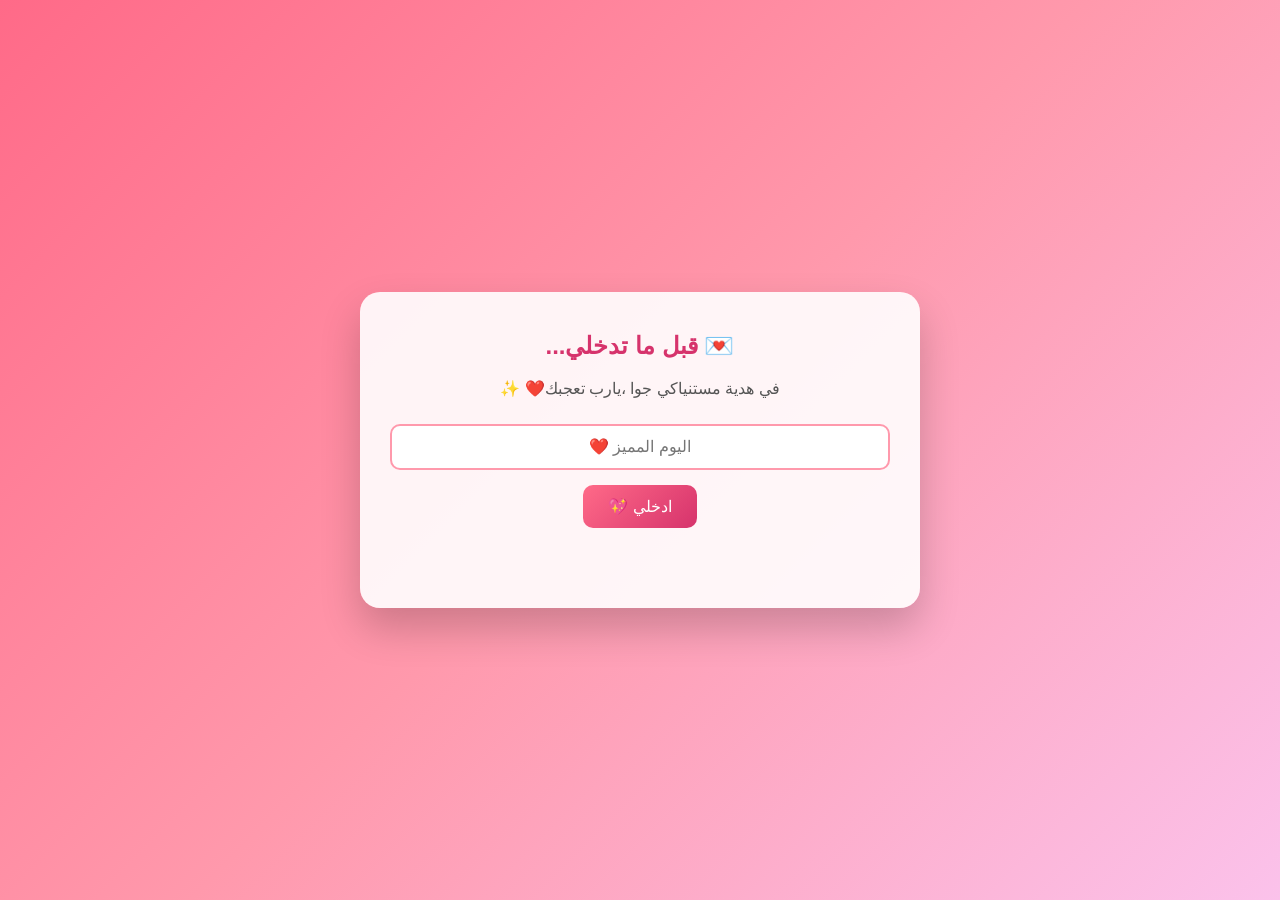
==== index.html @ 4f2389de "Rename index.html.html to index.html" ====
<!DOCTYPE html>
<html lang="ar" dir="rtl">
<head>
  <meta charset="UTF-8">
  <meta name="viewport" content="width=device-width, initial-scale=1.0">
  <title>احلي يوم في العمر💖</title>
  <link rel="stylesheet" href="style.css">
</head>
<body>

  <div id="hearts-bg"></div>

  <!-- شاشة تسجيل الدخول -->
  <div class="screen" id="login-screen">
    <div class="card">
      <h1>💌 قبل ما تدخلي...</h1>
      <p>في هدية مستنياكي جوا ،يارب تعجبك❤️ ✨</p>
      <input type="password" id="password-input" placeholder="اليوم المميز ❤️">
      <button onclick="checkPassword()">ادخلي 💖</button>
      <p id="error-msg" class="error"></p>
    </div>
  </div>

  <!-- شاشة الرسالة -->
  <div class="screen hidden" id="message-screen">
    <div class="card">
      <h1>🎉 كل سنة وانتي طيبه يا حياتي</h1>
      <div class="letter-box">
        <div id="love-letter" class="typewriter"></div>
      </div>
      <button id="surprise-btn" class="hidden" onclick="showGallery()">اضغطي هنا لمفاجأة 🎁</button>
    </div>

  </div>

  <!-- شاشة الصور -->
  <div class="screen hidden" id="gallery-screen">
    <div class="card">
      <h1>📸 ذكرياتنا الحلوة</h1>

      <div class="photo-frame">
        <img id="photo" src="images/1.jpg" alt="ذكرى" onclick="openLightbox()">
      </div>

      <p id="photo-caption" class="caption"></p>

      <div class="gallery-controls">
  <button id="prev-btn" onclick="prevPhoto()">◀ اللي قبلها</button>
  <span id="photo-counter"></span>
  <button id="next-btn" onclick="nextPhoto()">اللي بعدها ▶</button>
</div>
    </div>
  </div>
  <!-- عرض الصورة بالزوم -->
<div id="lightbox" class="hidden">
  <button id="lightbox-close" onclick="closeLightbox()">✕</button>
  <div class="lightbox-controls">
    <button onclick="zoomOut()">➖</button>
    <button onclick="resetZoom()">↺</button>
    <button onclick="zoomIn()">➕</button>
  </div>
  <div id="lightbox-area">
    <img id="lightbox-img" src="" alt="ذكرى مكبرة">
  </div>
</div>
<!-- الموسيقى -->
<audio id="bg-music" src="audio/music.mp3" loop></audio>
<button id="music-btn" class="hidden" onclick="toggleMusic()">🔊</button>
  <script src="script.js"></script>
</body>
</html>
---- style.css ----
* {
  margin: 0;
  padding: 0;
  box-sizing: border-box;
  font-family: 'Tahoma', sans-serif;
}

body {
  min-height: 100vh;
  background: linear-gradient(135deg, #ff6a88, #ff99ac, #fbc2eb);
  overflow: hidden;
  position: relative;
}

#hearts-bg {
  position: fixed;
  top: 0; left: 0;
  width: 100%; height: 100%;
  pointer-events: none;
  z-index: 1;
}

.heart {
  position: absolute;
  bottom: -50px;
  color: rgba(255,255,255,0.8);
  font-size: 24px;
  animation: floatUp linear infinite;
}

@keyframes floatUp {
  0% { transform: translateY(0) rotate(0deg); opacity: 1; }

  100% { transform: translateY(-110vh) rotate(360deg); opacity: 0; }
}

.screen {
  position: relative;
  z-index: 2;
  min-height: 100vh;
  display: flex;
  align-items: center;
  justify-content: center;
  padding: 20px;
}

.hidden {
  display: none !important;
}

.card {
  background: rgba(255,255,255,0.9);
  border-radius: 20px;
  padding: 40px 30px;
  max-width: 560px;
  width: 100%;
  text-align: center;
  box-shadow: 0 20px 40px rgba(0,0,0,0.2);
  animation: popIn 0.6s ease;
}

@keyframes popIn {
  from { transform: scale(0.8); opacity: 0; }
  to { transform: scale(1); opacity: 1; }
}


h1 {
  color: #d6336c;
  margin-bottom: 15px;
  font-size: 24px;
}

p {
  color: #555;
  margin-bottom: 20px;
  line-height: 1.8;
}

input {
  width: 100%;
  padding: 12px 15px;
  border: 2px solid #ff99ac;
  border-radius: 10px;
  font-size: 16px;
  margin-bottom: 15px;
  text-align: center;
}

input:focus {
  outline: none;
  border-color: #d6336c;
}

button {
  background: linear-gradient(135deg, #ff6a88, #d6336c);
  color: white;
  border: none;

  padding: 12px 25px;
  border-radius: 10px;
  font-size: 16px;
  cursor: pointer;
  transition: transform 0.2s;
}

button:hover {
  transform: scale(1.05);
}

.error {
  color: #d6336c;
  font-weight: bold;
  min-height: 20px;
}

/* الصندوق الخارجي: بيخلي السكرول ناحية اليمين */
.letter-box {
  direction: ltr;
  max-height: 350px;
  overflow-y: auto;
  border-radius: 12px;
  background: rgba(255, 153, 172, 0.12);
  margin-bottom: 20px;
  scrollbar-width: thin;
  scrollbar-color: #ff6a88 transparent;
}

.letter-box::-webkit-scrollbar {
  width: 8px;
}

.letter-box::-webkit-scrollbar-track {
  background: transparent;
}

.letter-box::-webkit-scrollbar-thumb {
  background: #ff6a88;
  border-radius: 10px;
}

/* النص نفسه: عربي من اليمين للشمال */
.typewriter {
  direction: rtl;
  text-align: right;
  white-space: pre-wrap;
  padding: 15px 18px;
  font-size: 19px;

  line-height: 2;
  color: #444;
}
/* شكل السكرول (كروم وسفاري) */
.typewriter::-webkit-scrollbar {
  width: 6px;
}

.typewriter::-webkit-scrollbar-track {
  background: transparent;
}

.typewriter::-webkit-scrollbar-thumb {
  background: #ff6a88;
  border-radius: 10px;
}

.surprise-text {
  font-size: 20px;
  color: #d6336c;
  font-weight: bold;
  margin-top: 15px;
  animation: popIn 0.5s ease;
}
.photo-frame {
  width: 100%;
  border-radius: 15px;
  overflow: hidden;
  border: 4px solid #fff;
  box-shadow: 0 8px 20px rgba(214, 51, 108, 0.35);
  margin-bottom: 15px;
  background: #ffe3ea;
}

.photo-frame img {
  width: 100%;
  max-height: 350px;
  object-fit: contain;
  display: block;
  animation: popIn 0.5s ease;
}

.caption {
  font-size: 18px;
  color: #d6336c;
  font-weight: bold;
  min-height: 60px;
  line-height: 1.8;
}

.gallery-controls {
  display: flex;
  align-items: center;
  justify-content: space-between;
  gap: 10px;
}


.gallery-controls button {
  padding: 10px 16px;
  font-size: 14px;
}

#photo-counter {
  color: #888;
  font-size: 14px;
}
.photo-frame img {
  cursor: zoom-in;
}

/* الزرار لما يبقى معطل (أول أو آخر صورة) */
button:disabled {
  opacity: 0.4;
  cursor: not-allowed;
  transform: none !important;
}

/* شاشة الزوم */
#lightbox {
  position: fixed;
  top: 0; left: 0;
  width: 100%; height: 100%;
  background: rgba(0, 0, 0, 0.92);
  z-index: 100;
  display: flex;
  align-items: center;
  justify-content: center;
}

#lightbox.hidden {
  display: none !important;
}

#lightbox-area {
  width: 100%;
  height: 100%;
  overflow: hidden;
  display: flex;

  align-items: center;
  justify-content: center;
  touch-action: none;
}

#lightbox-img {
  max-width: 95%;
  max-height: 90%;
  cursor: grab;
  user-select: none;
  -webkit-user-drag: none;
  transition: transform 0.15s ease;
}

#lightbox-img.dragging {
  cursor: grabbing;
  transition: none;
}

#lightbox-close {
  position: absolute;
  top: 15px;
  right: 15px;
  z-index: 101;
  padding: 8px 14px;
  font-size: 18px;
}

.lightbox-controls {
  position: absolute;
  bottom: 25px;
  left: 50%;

  transform: translateX(-50%);
  z-index: 101;
  display: flex;
  gap: 10px;
}

.lightbox-controls button {
  padding: 10px 16px;
  font-size: 18px;
}
#music-btn {
  position: fixed;
  top: 15px;
  left: 15px;
  z-index: 50;
  width: 45px;
  height: 45px;
  padding: 0;
  border-radius: 50%;
  font-size: 20px;
  box-shadow: 0 4px 12px rgba(0, 0, 0, 0.25);
}
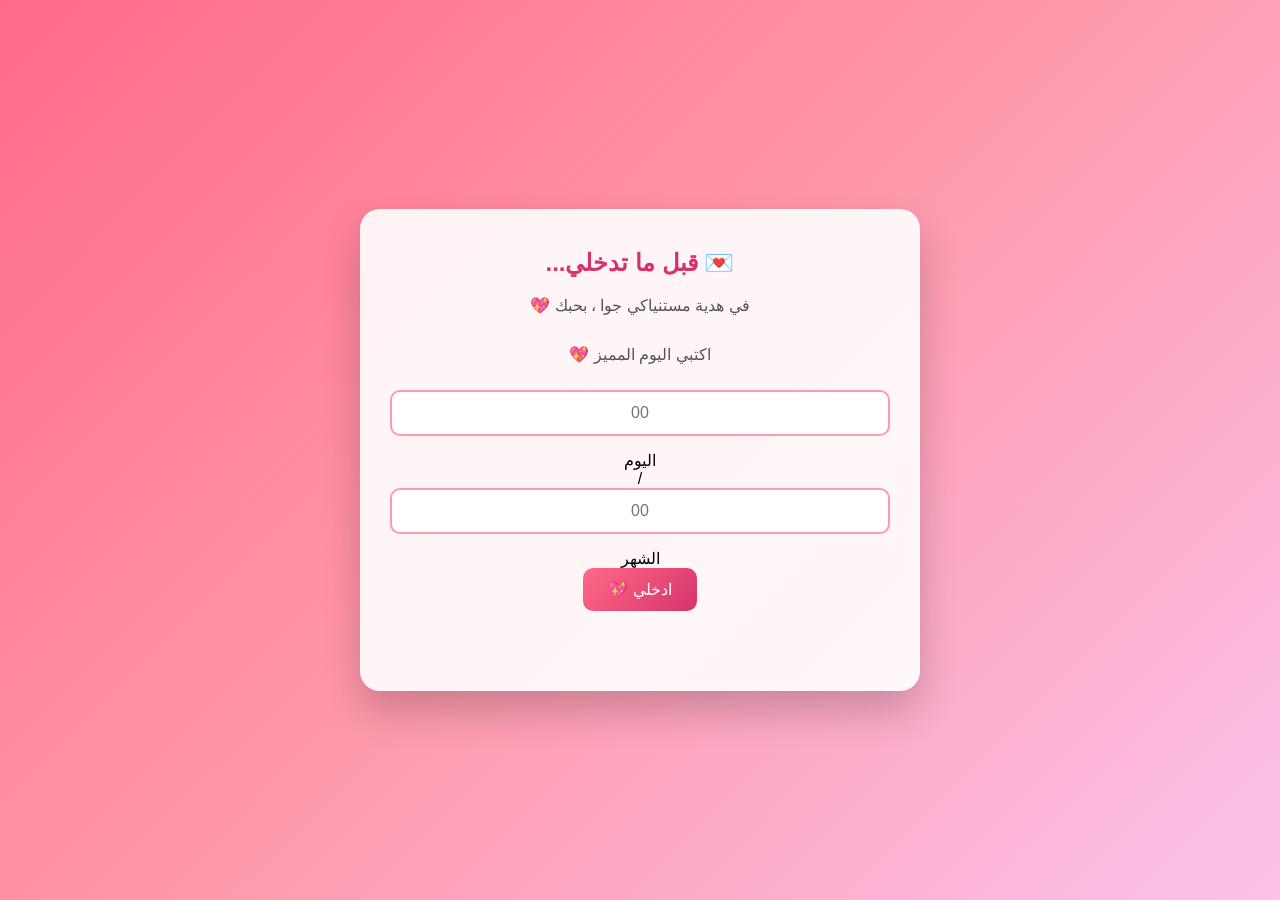
==== commit f2c7d654: "Update index.html" ====
--- a/index.html
+++ b/index.html
@@ -8,64 +8,98 @@
 </head>
 <body>
 
+  <div id="stars-bg"></div>
   <div id="hearts-bg"></div>
 
-  <!-- شاشة تسجيل الدخول -->
+  <!-- شاشة الدخول -->
   <div class="screen" id="login-screen">
     <div class="card">
       <h1>💌 قبل ما تدخلي...</h1>
-      <p>في هدية مستنياكي جوا ،يارب تعجبك❤️ ✨</p>
-      <input type="password" id="password-input" placeholder="اليوم المميز ❤️">
-      <button onclick="checkPassword()">ادخلي 💖</button>
+      <p>في هدية مستنياكي جوا ، بحبك 💖</p>
+      <p class="date-hint">اكتبي اليوم المميز 💖</p>
+
+      <div class="date-inputs" id="date-inputs">
+        <div class="date-box">
+          <input type="tel" id="day-input" inputmode="numeric" maxlength="2" placeholder="00" autocomplete="off">
+          <label for="day-input">اليوم</label>
+        </div>
+        <span class="slash">/</span>
+        <div class="date-box">
+          <input type="tel" id="month-input" inputmode="numeric" maxlength="2" placeholder="00" autocomplete="off">
+          <label for="month-input">الشهر</label>
+        </div>
+      </div>
+
+      <button onclick="checkDate()">ادخلي 💖</button>
       <p id="error-msg" class="error"></p>
     </div>
   </div>
 
-  <!-- شاشة الرسالة -->
-  <div class="screen hidden" id="message-screen">
-    <div class="card">
-      <h1>🎉 كل سنة وانتي طيبه يا حياتي</h1>
-      <div class="letter-box">
-        <div id="love-letter" class="typewriter"></div>
+  <!-- الصفحة الرئيسية -->
+  <main id="main-page" class="hidden">
+
+    <!-- الرسالة -->
+    <section class="section">
+      <div class="card">
+        <h1>هديه بسيطه مني ليكي ياحببتي 💖</h1>
+        <div id="love-letter" class="letter"></div>
       </div>
-      <button id="surprise-btn" class="hidden" onclick="showGallery()">اضغطي هنا لمفاجأة 🎁</button>
+      <div id="scroll-hint" class="scroll-hint hidden">⬇ كملي لتحت، لسه في حاجات ليكي</div>
+    </section>
+
+    <!-- اللي بيظهر بعد ما الرسالة تخلص -->
+    <div id="after-letter" class="hidden">
+
+      <!-- الصور -->
+      <section class="section">
+        <h2 class="section-title reveal">📸 ذكرياتنا الحلوة</h2>
+        <div id="gallery"></div>
+      </section>
+
+      <!-- كارت الموسيقى -->
+      <section class="section">
+        <div class="music-card reveal">
+          <div class="disc" id="disc">🎵</div>
+          <p class="music-label">الأغنية اللي كل ما بسمعها بتفتكرني بيكي 💖</p>
+          <h3 id="song-title">Kelma 💖</h3>
+          <p id="song-artist" class="song-artist">Ramy Sabry</p>
+
+          <audio id="song" src="audio/song.mp3" preload="none"></audio>
+
+          <div class="player">
+            <button id="play-btn" onclick="togglePlay()">▶</button>
+            <div class="progress" id="progress" onclick="seekSong(event)">
+              <div class="bar" id="bar"></div>
+            </div>
+            <span id="time">0:00</span>
+          </div>
+
+          <p class="song-note">اكتر اغنيه بتفكرني بينا عشان احنا مش عشره بس يومين فعلا 💕💌</p>
+        </div>
+      </section>
+
+      <!-- الختام -->
+      <section class="section end reveal">
+        <h2>أنتي أجمل هدية في حياتي 🌹</h2>
+        <button onclick="window.scrollTo({top: 0, behavior: 'smooth'})">↑ ارجعي لفوق</button>
+      </section>
+
     </div>
+  </main>
 
+  <!-- عرض الصورة بالزوم -->
+  <div id="lightbox" class="hidden">
+    <button id="lightbox-close" onclick="closeLightbox()">✕</button>
+    <div class="lightbox-controls">
+      <button onclick="zoomOut()">➖</button>
+      <button onclick="resetZoom()">↺</button>
+      <button onclick="zoomIn()">➕</button>
+    </div>
+    <div id="lightbox-area">
+      <img id="lightbox-img" src="" alt="ذكرى مكبرة">
+    </div>
   </div>
 
-  <!-- شاشة الصور -->
-  <div class="screen hidden" id="gallery-screen">
-    <div class="card">
-      <h1>📸 ذكرياتنا الحلوة</h1>
-
-      <div class="photo-frame">
-        <img id="photo" src="images/1.jpg" alt="ذكرى" onclick="openLightbox()">
-      </div>
-
-      <p id="photo-caption" class="caption"></p>
-
-      <div class="gallery-controls">
-  <button id="prev-btn" onclick="prevPhoto()">◀ اللي قبلها</button>
-  <span id="photo-counter"></span>
-  <button id="next-btn" onclick="nextPhoto()">اللي بعدها ▶</button>
-</div>
-    </div>
-  </div>
-  <!-- عرض الصورة بالزوم -->
-<div id="lightbox" class="hidden">
-  <button id="lightbox-close" onclick="closeLightbox()">✕</button>
-  <div class="lightbox-controls">
-    <button onclick="zoomOut()">➖</button>
-    <button onclick="resetZoom()">↺</button>
-    <button onclick="zoomIn()">➕</button>
-  </div>
-  <div id="lightbox-area">
-    <img id="lightbox-img" src="" alt="ذكرى مكبرة">
-  </div>
-</div>
-<!-- الموسيقى -->
-<audio id="bg-music" src="audio/music.mp3" loop></audio>
-<button id="music-btn" class="hidden" onclick="toggleMusic()">🔊</button>
   <script src="script.js"></script>
 </body>
 </html>
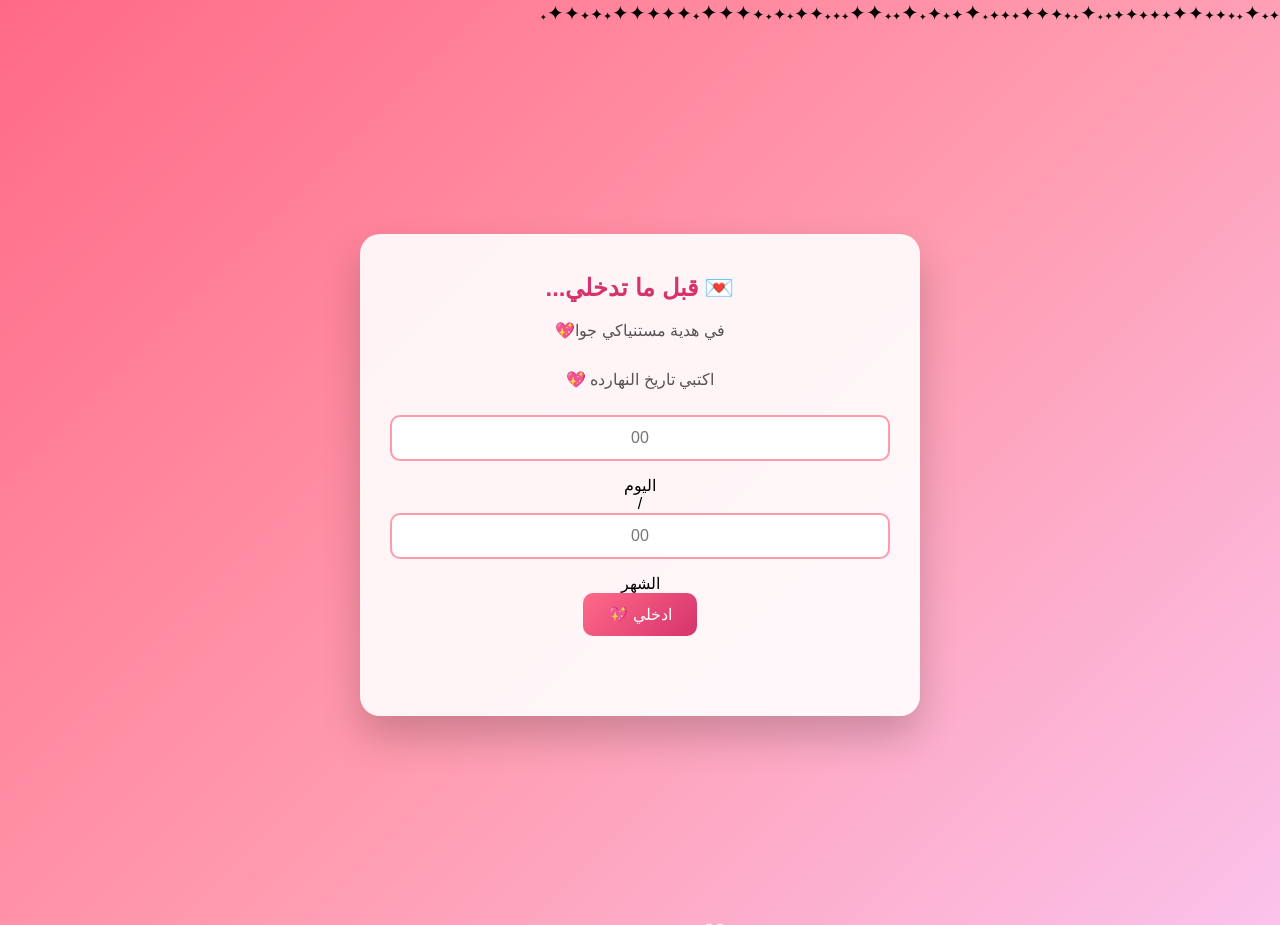
==== commit 49aa7c16: "Update index.html" ====
--- a/index.html
+++ b/index.html
@@ -15,8 +15,8 @@
   <div class="screen" id="login-screen">
     <div class="card">
       <h1>💌 قبل ما تدخلي...</h1>
-      <p>في هدية مستنياكي جوا ، بحبك 💖</p>
-      <p class="date-hint">اكتبي اليوم المميز 💖</p>
+      <p>في هدية مستنياكي جوا💖</p>
+      <p class="date-hint">اكتبي تاريخ النهارده 💖</p>
 
       <div class="date-inputs" id="date-inputs">
         <div class="date-box">
@@ -38,53 +38,58 @@
   <!-- الصفحة الرئيسية -->
   <main id="main-page" class="hidden">
 
-    <!-- الرسالة -->
+    <!-- الصور -->
     <section class="section">
-      <div class="card">
-        <h1>هديه بسيطه مني ليكي ياحببتي 💖</h1>
-        <div id="love-letter" class="letter"></div>
-      </div>
-      <div id="scroll-hint" class="scroll-hint hidden">⬇ كملي لتحت، لسه في حاجات ليكي</div>
+      <h2 class="section-title reveal">صور المزه بتاعتي 🙈💖</h2>
+      <div id="gallery"></div>
     </section>
 
-    <!-- اللي بيظهر بعد ما الرسالة تخلص -->
-    <div id="after-letter" class="hidden">
+    <!-- كارت الموسيقى -->
+    <section class="section">
+      <div class="music-card reveal">
+        <div class="disc" id="disc">🎵</div>
+        <p class="music-label">الأغنية اللي كل ما بسمعها بتفتكرني بيكي 💖</p>
+        <h3 id="song-title">Kelma 💖</h3>
+        <p id="song-artist" class="song-artist">Ramy Sabry</p>
 
-      <!-- الصور -->
-      <section class="section">
-        <h2 class="section-title reveal">📸 ذكرياتنا الحلوة</h2>
-        <div id="gallery"></div>
-      </section>
+        <audio id="song" src="audio/song.mp3" preload="metadata"></audio>
 
-      <!-- كارت الموسيقى -->
-      <section class="section">
-        <div class="music-card reveal">
-          <div class="disc" id="disc">🎵</div>
-          <p class="music-label">الأغنية اللي كل ما بسمعها بتفتكرني بيكي 💖</p>
-          <h3 id="song-title">Kelma 💖</h3>
-          <p id="song-artist" class="song-artist">Ramy Sabry</p>
+        <div class="player">
+          <button id="play-btn" onclick="togglePlay()">▶</button>
+          <div class="seek-wrap">
+            <input type="range" id="seek" min="0" max="100" step="0.1" value="0">
+            <div class="times">
+              <span id="time">0:00</span>
+              <span id="duration">0:00</span>
+            </div>
+          </div>
+        </div>
 
-          <audio id="song" src="audio/song.mp3" preload="none"></audio>
+        <p class="song-note">اكتر اغنيه بتفكرني بينا عشان احنا مش عشره بس يومين فعلا 💕💌</p>
+      </div>
+    </section>
 
-          <div class="player">
-            <button id="play-btn" onclick="togglePlay()">▶</button>
-            <div class="progress" id="progress" onclick="seekSong(event)">
-              <div class="bar" id="bar"></div>
-            </div>
-            <span id="time">0:00</span>
-          </div>
+    <!-- الرسالة (آخر حاجة في الصفحة) -->
+    <section class="section end">
 
-          <p class="song-note">اكتر اغنيه بتفكرني بينا عشان احنا مش عشره بس يومين فعلا 💕💌</p>
+      <div id="open-letter-wrap" class="reveal">
+        <p class="open-hint">في رسالة أخيرة مستنياكي 💌</p>
+        <button id="open-letter-btn" onclick="openLetter()">💌 افتحي الرسالة</button>
+      </div>
+
+      <div id="letter-section" class="hidden">
+        <div class="card">
+          <h1> بحبك 💖</h1>
+          <div id="love-letter" class="letter"></div>
         </div>
-      </section>
 
-      <!-- الختام -->
-      <section class="section end reveal">
-        <h2>أنتي أجمل هدية في حياتي 🌹</h2>
-        <button onclick="window.scrollTo({top: 0, behavior: 'smooth'})">↑ ارجعي لفوق</button>
-      </section>
+        <div id="final" class="final reveal hidden">
+          <h2>يارب ياحببتي تكون الهديه عجبتك ياحببتي ♥️♥️</h2>
+          <button onclick="window.scrollTo({top: 0, behavior: 'smooth'})">↑ ارجعي لفوق</button>
+        </div>
+      </div>
 
-    </div>
+    </section>
   </main>
 
   <!-- عرض الصورة بالزوم -->
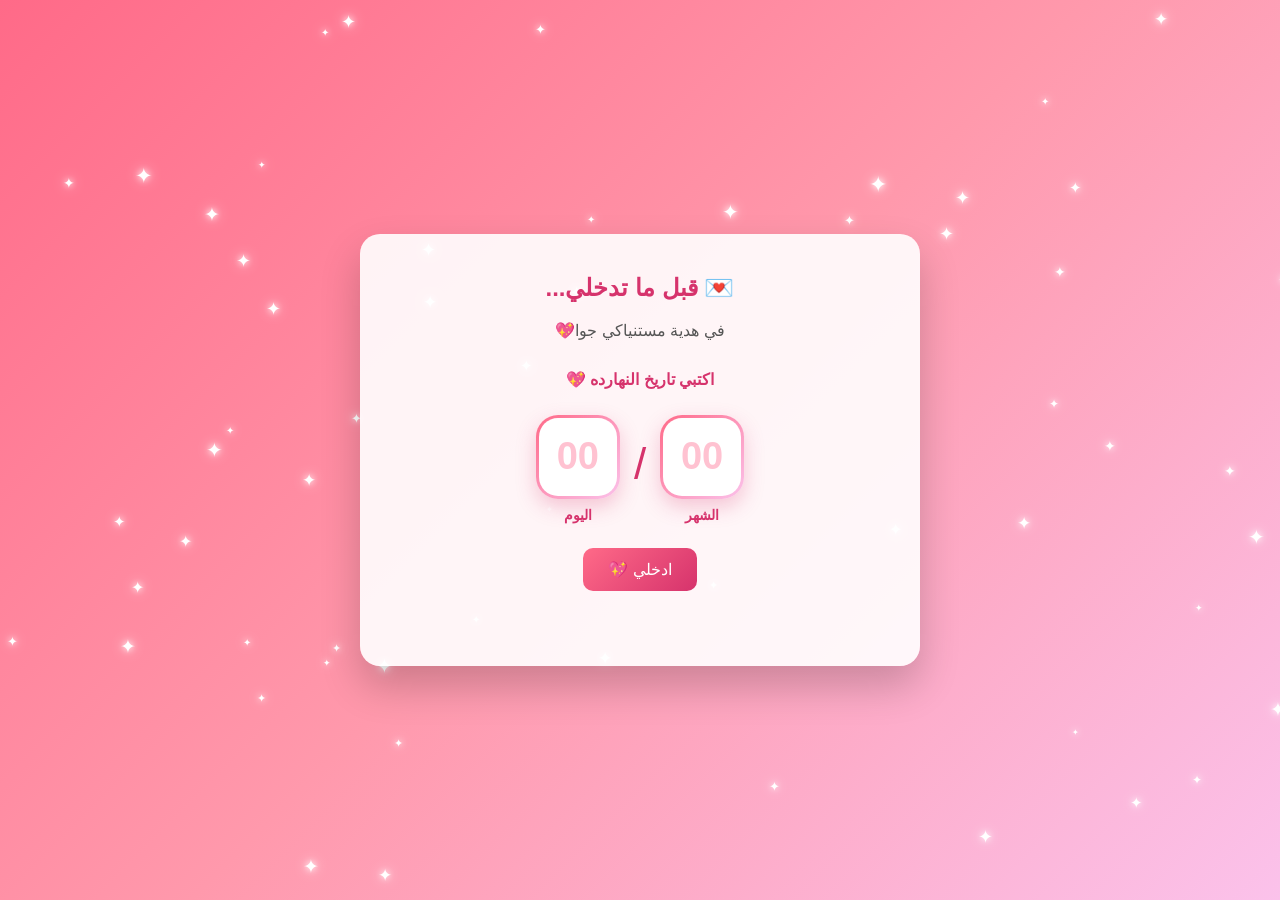
==== commit a822d94b: "Update index.html" ====
--- a/index.html
+++ b/index.html
@@ -68,7 +68,19 @@
         <p class="song-note">اكتر اغنيه بتفكرني بينا عشان احنا مش عشره بس يومين فعلا 💕💌</p>
       </div>
     </section>
-
+    <!-- الفيديو -->
+    <section class="section">
+      <div class="video-card reveal">
+        <video
+          src="video/video.mp4"
+          controls
+          playsinline
+          preload="metadata"
+          poster=""
+        ></video>
+      </div>
+      <p class="video-caption">لحظة من لحظاتنا 🎥💕</p>
+    </section>
     <!-- الرسالة (آخر حاجة في الصفحة) -->
     <section class="section end">
 
--- a/style.css
+++ b/style.css
@@ -5,35 +5,73 @@
   font-family: 'Tahoma', sans-serif;
 }
 
+html {
+  background: #ff99ac;
+}
+
 body {
   min-height: 100vh;
+  overflow-x: hidden;
+  position: relative;
+}
+
+/* الخلفية ثابتة وانتي بتسكرولي */
+body::before {
+  content: "";
+  position: fixed;
+  top: 0; left: 0;
+  width: 100%; height: 100%;
   background: linear-gradient(135deg, #ff6a88, #ff99ac, #fbc2eb);
+  z-index: -1;
+}
+
+/* قفل السكرول */
+html.locked,
+body.locked {
   overflow: hidden;
-  position: relative;
-}
-
-#hearts-bg {
+}
+
+.hidden {
+  display: none !important;
+}
+
+/* ===== القلوب والنجوم ===== */
+#hearts-bg,
+#stars-bg {
   position: fixed;
   top: 0; left: 0;
   width: 100%; height: 100%;
   pointer-events: none;
   z-index: 1;
+  overflow: hidden;
 }
 
 .heart {
   position: absolute;
   bottom: -50px;
-  color: rgba(255,255,255,0.8);
+  color: rgba(255, 255, 255, 0.8);
   font-size: 24px;
   animation: floatUp linear infinite;
 }
 
 @keyframes floatUp {
   0% { transform: translateY(0) rotate(0deg); opacity: 1; }
-
   100% { transform: translateY(-110vh) rotate(360deg); opacity: 0; }
 }
 
+.star {
+  position: absolute;
+  color: #fff;
+  text-shadow: 0 0 6px #fff, 0 0 14px rgba(255, 255, 255, 0.9);
+  animation: twinkle ease-in-out infinite;
+}
+
+@keyframes twinkle {
+  0%, 100% { opacity: 0.15; transform: scale(0.6); }
+  50% { opacity: 1; transform: scale(1.3); }
+}
+
+/* ===== الأساسيات ===== */
 .screen {
   position: relative;
   z-index: 2;
@@ -44,18 +82,25 @@
   padding: 20px;
 }
 
-.hidden {
-  display: none !important;
+#main-page {
+  position: relative;
+  z-index: 2;
+}
+
+.section {
+  max-width: 560px;
+  margin: 0 auto;
+  padding: 40px 20px;
 }
 
 .card {
-  background: rgba(255,255,255,0.9);
+  background: rgba(255, 255, 255, 0.9);
   border-radius: 20px;
   padding: 40px 30px;
   max-width: 560px;
   width: 100%;
   text-align: center;
-  box-shadow: 0 20px 40px rgba(0,0,0,0.2);
+  box-shadow: 0 20px 40px rgba(0, 0, 0, 0.2);
   animation: popIn 0.6s ease;
 }
 
@@ -63,7 +108,6 @@
   from { transform: scale(0.8); opacity: 0; }
   to { transform: scale(1); opacity: 1; }
 }
-
 
 h1 {
   color: #d6336c;
@@ -77,26 +121,10 @@
   line-height: 1.8;
 }
 
-input {
-  width: 100%;
-  padding: 12px 15px;
-  border: 2px solid #ff99ac;
-  border-radius: 10px;
-  font-size: 16px;
-  margin-bottom: 15px;
-  text-align: center;
-}
-
-input:focus {
-  outline: none;
-  border-color: #d6336c;
-}
-
 button {
   background: linear-gradient(135deg, #ff6a88, #d6336c);
   color: white;
   border: none;
-
   padding: 12px 25px;
   border-radius: 10px;
   font-size: 16px;
@@ -112,120 +140,316 @@
   color: #d6336c;
   font-weight: bold;
   min-height: 20px;
-}
-
-/* الصندوق الخارجي: بيخلي السكرول ناحية اليمين */
-.letter-box {
+  margin-top: 15px;
+  margin-bottom: 0;
+}
+
+/* ===== بوكسات اليوم والشهر ===== */
+.date-hint {
+  color: #d6336c;
+  font-weight: bold;
+  margin-bottom: 5px;
+}
+
+.date-inputs {
+  display: flex;
+  align-items: flex-end;
+  justify-content: center;
+  gap: 14px;
   direction: ltr;
-  max-height: 350px;
-  overflow-y: auto;
-  border-radius: 12px;
-  background: rgba(255, 153, 172, 0.12);
-  margin-bottom: 20px;
-  scrollbar-width: thin;
-  scrollbar-color: #ff6a88 transparent;
-}
-
-.letter-box::-webkit-scrollbar {
-  width: 8px;
-}
-
-.letter-box::-webkit-scrollbar-track {
-  background: transparent;
-}
-
-.letter-box::-webkit-scrollbar-thumb {
-  background: #ff6a88;
-  border-radius: 10px;
-}
-
-/* النص نفسه: عربي من اليمين للشمال */
-.typewriter {
-  direction: rtl;
-  text-align: right;
-  white-space: pre-wrap;
-  padding: 15px 18px;
-  font-size: 19px;
-
-  line-height: 2;
-  color: #444;
-}
-/* شكل السكرول (كروم وسفاري) */
-.typewriter::-webkit-scrollbar {
-  width: 6px;
-}
-
-.typewriter::-webkit-scrollbar-track {
-  background: transparent;
-}
-
-.typewriter::-webkit-scrollbar-thumb {
-  background: #ff6a88;
-  border-radius: 10px;
-}
-
-.surprise-text {
-  font-size: 20px;
-  color: #d6336c;
+  margin: 20px 0 25px;
+}
+
+.date-box {
+  display: flex;
+  flex-direction: column;
+  align-items: center;
+  gap: 8px;
+}
+
+.date-box input {
+  width: 84px;
+  height: 84px;
+  font-size: 38px;
   font-weight: bold;
-  margin-top: 15px;
-  animation: popIn 0.5s ease;
-}
+  text-align: center;
+  color: #d6336c;
+  border: 3px solid transparent;
+  border-radius: 22px;
+  background:
+    linear-gradient(#fff, #fff) padding-box,
+    linear-gradient(135deg, #ff6a88, #fbc2eb) border-box;
+  box-shadow: 0 8px 20px rgba(214, 51, 108, 0.25);
+  transition: transform 0.25s, box-shadow 0.25s;
+}
+
+.date-box input::placeholder {
+  color: #ffc2d1;
+}
+
+.date-box input:focus {
+  outline: none;
+  transform: translateY(-4px) scale(1.06);
+  box-shadow: 0 0 0 4px rgba(255, 106, 136, 0.25),
+              0 12px 25px rgba(214, 51, 108, 0.4);
+}
+
+.date-box label {
+  color: #d6336c;
+  font-weight: bold;
+  font-size: 14px;
+}
+
+.slash {
+  font-size: 44px;
+  color: #d6336c;
+  padding-bottom: 34px;
+}
+
+.date-inputs.shake {
+  animation: shake 0.4s;
+}
+
+@keyframes shake {
+  0%, 100% { transform: translateX(0); }
+  20% { transform: translateX(-10px); }
+  40% { transform: translateX(10px); }
+  60% { transform: translateX(-8px); }
+  80% { transform: translateX(8px); }
+}
+
+/* ===== ظهور العناصر واحدة واحدة ===== */
+.reveal {
+  opacity: 0;
+  transform: translateY(50px);
+  transition: opacity 0.8s ease, transform 0.8s ease;
+}
+
+.reveal.visible {
+  opacity: 1;
+  transform: none;
+}
+
+/* ===== الصور ===== */
+.section-title {
+  text-align: center;
+  color: #fff;
+  font-size: 26px;
+  margin-bottom: 30px;
+  text-shadow: 0 2px 8px rgba(0, 0, 0, 0.25);
+}
+
+.memory {
+  background: rgba(255, 255, 255, 0.92);
+  padding: 14px 14px 20px;
+  border-radius: 20px;
+  margin-bottom: 45px;
+  box-shadow: 0 15px 30px rgba(0, 0, 0, 0.18);
+}
+
 .photo-frame {
   width: 100%;
   border-radius: 15px;
   overflow: hidden;
-  border: 4px solid #fff;
-  box-shadow: 0 8px 20px rgba(214, 51, 108, 0.35);
-  margin-bottom: 15px;
   background: #ffe3ea;
 }
 
 .photo-frame img {
   width: 100%;
-  max-height: 350px;
+  max-height: 450px;
   object-fit: contain;
   display: block;
-  animation: popIn 0.5s ease;
+  cursor: zoom-in;
 }
 
 .caption {
   font-size: 18px;
   color: #d6336c;
   font-weight: bold;
+  line-height: 1.8;
+  text-align: center;
+  margin-top: 14px;
+}
+
+/* ===== كارت الموسيقى ===== */
+.music-card {
+  background: linear-gradient(160deg, #3b1c4a, #7b2a6a);
+  border-radius: 25px;
+  padding: 35px 25px;
+  text-align: center;
+  box-shadow: 0 20px 40px rgba(0, 0, 0, 0.3);
+}
+
+.disc {
+  width: 110px;
+  height: 110px;
+  margin: 0 auto 20px;
+  border-radius: 50%;
+  background: radial-gradient(circle, #ff99ac 0 18%, #222 19% 100%);
+  display: flex;
+  align-items: center;
+  justify-content: center;
+  font-size: 0;
+  border: 4px solid #ff6a88;
+  box-shadow: 0 0 25px rgba(255, 106, 136, 0.6);
+  animation: spin 6s linear infinite;
+  animation-play-state: paused;
+}
+
+.disc.spinning {
+  animation-play-state: running;
+}
+
+@keyframes spin {
+  to { transform: rotate(360deg); }
+}
+
+.music-label {
+  color: #ffd1dc;
+  font-size: 15px;
+}
+
+.music-card h3 {
+  color: #fff;
+  font-size: 24px;
+  margin-bottom: 5px;
+}
+
+.song-artist {
+  color: #ff99ac;
+  margin-bottom: 20px;
+}
+
+.player {
+  display: flex;
+  align-items: center;
+  gap: 12px;
+  direction: ltr;
+  margin-bottom: 20px;
+}
+
+#play-btn {
+  width: 48px;
+  height: 48px;
+  padding: 0;
+  border-radius: 50%;
+  font-size: 18px;
+  flex-shrink: 0;
+}
+
+.seek-wrap {
+  flex: 1;
+}
+
+#seek {
+  -webkit-appearance: none;
+  appearance: none;
+  width: 100%;
+  height: 6px;
+  padding: 0;
+  margin: 0;
+  border: none;
+  border-radius: 10px;
+  outline: none;
+  cursor: pointer;
+  background: linear-gradient(
+    to right,
+    #ff6a88 var(--fill, 0%),
+    rgba(255, 255, 255, 0.25) var(--fill, 0%)
+  );
+}
+
+#seek::-webkit-slider-thumb {
+  -webkit-appearance: none;
+  appearance: none;
+  width: 18px;
+  height: 18px;
+  border-radius: 50%;
+  background: #fff;
+  box-shadow: 0 0 8px rgba(255, 106, 136, 0.9);
+  transition: transform 0.15s;
+}
+
+#seek:active::-webkit-slider-thumb {
+  transform: scale(1.3);
+}
+
+#seek::-moz-range-thumb {
+  width: 18px;
+  height: 18px;
+  border: none;
+  border-radius: 50%;
+  background: #fff;
+  box-shadow: 0 0 8px rgba(255, 106, 136, 0.9);
+}
+
+#seek::-moz-range-track {
+  background: transparent;
+}
+
+.times {
+  display: flex;
+  justify-content: space-between;
+  margin-top: 10px;
+  color: #fff;
+  font-size: 13px;
+}
+
+.song-note {
+  color: #ffd1dc;
+  font-size: 16px;
+  margin-bottom: 0;
+}
+
+/* ===== الرسالة (آخر الصفحة) ===== */
+.end {
+  text-align: center;
+  padding-bottom: 100px;
+}
+
+.open-hint {
+  color: #fff;
+  font-size: 20px;
+  font-weight: bold;
+  text-shadow: 0 2px 8px rgba(0, 0, 0, 0.25);
+  margin-bottom: 20px;
+}
+
+#open-letter-btn {
+  font-size: 20px;
+  padding: 16px 34px;
+  border-radius: 16px;
+  animation: pulse 1.8s infinite;
+}
+
+@keyframes pulse {
+  0% { box-shadow: 0 0 0 0 rgba(214, 51, 108, 0.6); }
+  70% { box-shadow: 0 0 0 18px rgba(214, 51, 108, 0); }
+  100% { box-shadow: 0 0 0 0 rgba(214, 51, 108, 0); }
+}
+
+.letter {
+  white-space: pre-wrap;
+  text-align: right;
+  font-size: 19px;
+  line-height: 2;
+  color: #444;
   min-height: 60px;
-  line-height: 1.8;
-}
-
-.gallery-controls {
-  display: flex;
-  align-items: center;
-  justify-content: space-between;
-  gap: 10px;
-}
-
-
-.gallery-controls button {
-  padding: 10px 16px;
-  font-size: 14px;
-}
-
-#photo-counter {
-  color: #888;
-  font-size: 14px;
-}
-.photo-frame img {
-  cursor: zoom-in;
-}
-
-/* الزرار لما يبقى معطل (أول أو آخر صورة) */
-button:disabled {
-  opacity: 0.4;
-  cursor: not-allowed;
-  transform: none !important;
-}
-
-/* شاشة الزوم */
+}
+
+.final {
+  text-align: center;
+  margin-top: 45px;
+}
+
+.final h2 {
+  color: #fff;
+  font-size: 26px;
+  margin-bottom: 25px;
+  text-shadow: 0 2px 8px rgba(0, 0, 0, 0.25);
+}
+
+/* ===== شاشة الزوم ===== */
 #lightbox {
   position: fixed;
   top: 0; left: 0;
@@ -246,7 +470,6 @@
   height: 100%;
   overflow: hidden;
   display: flex;
-
   align-items: center;
   justify-content: center;
   touch-action: none;
@@ -279,7 +502,6 @@
   position: absolute;
   bottom: 25px;
   left: 50%;
-
   transform: translateX(-50%);
   z-index: 101;
   display: flex;
@@ -290,15 +512,3 @@
   padding: 10px 16px;
   font-size: 18px;
 }
-#music-btn {
-  position: fixed;
-  top: 15px;
-  left: 15px;
-  z-index: 50;
-  width: 45px;
-  height: 45px;
-  padding: 0;
-  border-radius: 50%;
-  font-size: 20px;
-  box-shadow: 0 4px 12px rgba(0, 0, 0, 0.25);
-}
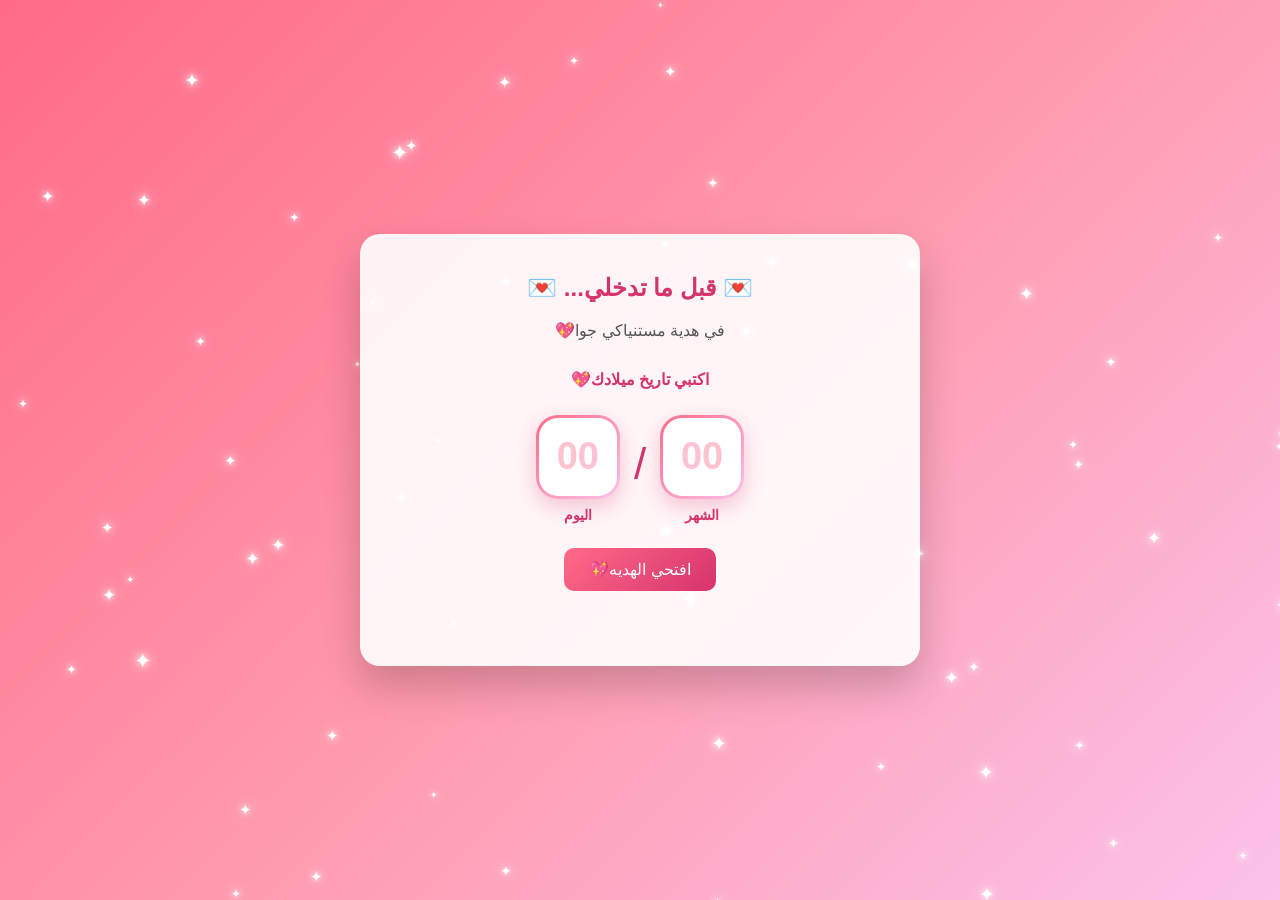
==== commit 0a210505: "Add files via upload" ====
--- a/index.html
+++ b/index.html
@@ -3,20 +3,22 @@
 <head>
   <meta charset="UTF-8">
   <meta name="viewport" content="width=device-width, initial-scale=1.0">
-  <title>احلي يوم في العمر💖</title>
+  <title>My world❤️🥹🌎</title>
+  <link href="https://fonts.googleapis.com/css2?family=Cairo:wght@400;600;700&display=swap" rel="stylesheet">
   <link rel="stylesheet" href="style.css">
 </head>
 <body>
 
   <div id="stars-bg"></div>
   <div id="hearts-bg"></div>
+  <div id="love-hearts-bg"></div>
 
   <!-- شاشة الدخول -->
   <div class="screen" id="login-screen">
     <div class="card">
-      <h1>💌 قبل ما تدخلي...</h1>
+      <h1>💌 قبل ما تدخلي... 💌</h1>
       <p>في هدية مستنياكي جوا💖</p>
-      <p class="date-hint">اكتبي تاريخ النهارده 💖</p>
+      <p class="date-hint">اكتبي تاريخ ميلادك💖</p>
 
       <div class="date-inputs" id="date-inputs">
         <div class="date-box">
@@ -29,26 +31,82 @@
           <label for="month-input">الشهر</label>
         </div>
       </div>
+      <button onclick="checkDate()">افتحي الهديه💖</button>
+      <p id="error-msg" class="error"></p>
+    </div>
+  </div>
 
-      <button onclick="checkDate()">ادخلي 💖</button>
-      <p id="error-msg" class="error"></p>
+  <!-- شاشة الرسالة الوسيطة -->
+  <div class="screen hidden" id="reveal-screen">
+    <div class="card">
+      <h1 class="reveal-title">⏳ استني اقري الرسالة دي</h1>
+      <div class="reveal-message" id="reveal-message"></div>
+      <button id="open-gift-btn" onclick="goToMainPage()">افتحي يلا الهديه ♥️</button>
     </div>
   </div>
 
   <!-- الصفحة الرئيسية -->
   <main id="main-page" class="hidden">
-
     <!-- الصور -->
     <section class="section">
-      <h2 class="section-title reveal">صور المزه بتاعتي 🙈💖</h2>
+      <h2 class="section-title reveal">العيد ال18 للقمر بتاعتي🙈🙈</h2>
+      <div class="divider"></div>
       <div id="gallery"></div>
     </section>
+    <h2 class="section-title reveal">وكل يوم بشوفك بتكبري قدام عيني </h2>
+    <div class="divider"></div>
+
+    <!-- عداد الحب -->
+    <section class="section">
+      <div class="counter-card reveal">
+        <h3>💖 سوا من <span id="start-date-display"></span></h3>
+
+        <div class="counter-grid">
+          <div class="counter-box">
+            <span id="c-years">0</span>
+            <label>سنة</label>
+          </div>
+          <div class="counter-box">
+            <span id="c-months">0</span>
+            <label>شهر</label>
+          </div>
+          <div class="counter-box">
+            <span id="c-days">0</span>
+            <label>يوم</label>
+          </div>
+          <div class="counter-box">
+            <span id="c-hours">0</span>
+            <label>ساعة</label>
+          </div>
+          <div class="counter-box">
+            <span id="c-minutes">0</span>
+            <label>دقيقة</label>
+          </div>
+          <div class="counter-box">
+            <span id="c-seconds">0</span>
+            <label>ثانية</label>
+          </div>
+        </div>
+
+        <p class="counter-note"> كل ثانية بتعدي بحبك اكتر من الاول 💖🥹</p>
+      </div>
+    </section>
+
+    <!-- يوم الاعتراف -->
+    <section class="section">
+      <div class="love-day-card reveal">
+        <span>يوم ارتبطنا 💌</span>
+        <div class="love-date-pill" id="love-date-display"></div>
+      </div>
+    </section>
+
+    <div class="divider"></div>
 
     <!-- كارت الموسيقى -->
     <section class="section">
       <div class="music-card reveal">
         <div class="disc" id="disc">🎵</div>
-        <p class="music-label">الأغنية اللي كل ما بسمعها بتفتكرني بيكي 💖</p>
+        <p class="music-label">الأغنية اللي كل ما بسمعها بتفكرني بيكي 💖</p>
         <h3 id="song-title">Kelma 💖</h3>
         <p id="song-artist" class="song-artist">Ramy Sabry</p>
 
@@ -65,38 +123,51 @@
           </div>
         </div>
 
-        <p class="song-note">اكتر اغنيه بتفكرني بينا عشان احنا مش عشره بس يومين فعلا 💕💌</p>
+        <p class="song-note">كل لما بسمعها بفتكرنا سوا مع بعض عشان كبرتي قدام عيني وسوا 💖</p>
+      </div>
+    </section>
+    <div class="divider"></div>
+    <!-- الفيديو -->
+    <section class="section">
+      <div class="video-card reveal">
+        <video
+          src="video/video2.mp4"
+          controls
+          playsinline
+          preload="metadata"
+          poster=""
+        ></video>
       </div>
     </section>
     <!-- الفيديو -->
     <section class="section">
       <div class="video-card reveal">
         <video
-          src="video/video.mp4"
+          src="video/video3.mp4"
           controls
           playsinline
           preload="metadata"
           poster=""
         ></video>
       </div>
-      <p class="video-caption">لحظة من لحظاتنا 🎥💕</p>
     </section>
+    <div class="divider"></div>
     <!-- الرسالة (آخر حاجة في الصفحة) -->
     <section class="section end">
 
       <div id="open-letter-wrap" class="reveal">
-        <p class="open-hint">في رسالة أخيرة مستنياكي 💌</p>
+        <p class="open-hint">💌 في رسالة أخيرة مستنياكي 💌</p>
         <button id="open-letter-btn" onclick="openLetter()">💌 افتحي الرسالة</button>
       </div>
 
       <div id="letter-section" class="hidden">
-        <div class="card">
-          <h1> بحبك 💖</h1>
+        <div class="card letter-card">
+          <h1> ياعمري💖</h1>
           <div id="love-letter" class="letter"></div>
         </div>
 
         <div id="final" class="final reveal hidden">
-          <h2>يارب ياحببتي تكون الهديه عجبتك ياحببتي ♥️♥️</h2>
+          <h2>بحبككككككككككككككككك🙈🥹💖</h2>
           <button onclick="window.scrollTo({top: 0, behavior: 'smooth'})">↑ ارجعي لفوق</button>
         </div>
       </div>
@@ -119,4 +190,4 @@
 
   <script src="script.js"></script>
 </body>
-</html>
+</html>
--- a/style.css
+++ b/style.css
@@ -15,7 +15,6 @@
   position: relative;
 }
 
-/* الخلفية ثابتة وانتي بتسكرولي */
 body::before {
   content: "";
   position: fixed;
@@ -25,7 +24,6 @@
   z-index: -1;
 }
 
-/* قفل السكرول */
 html.locked,
 body.locked {
   overflow: hidden;
@@ -35,9 +33,27 @@
   display: none !important;
 }
 
+/* ===== ترانزيشن بين الصفحات ===== */
+.screen,
+#main-page {
+  transition: opacity 0.5s ease, transform 0.5s ease;
+}
+
+.fade-out {
+  opacity: 0 !important;
+  transform: scale(0.96);
+  pointer-events: none;
+}
+
+.fade-in-prep {
+  opacity: 0;
+  transform: translateY(25px);
+}
+
 /* ===== القلوب والنجوم ===== */
 #hearts-bg,
-#stars-bg {
+#stars-bg,
+#love-hearts-bg {
   position: fixed;
   top: 0; left: 0;
   width: 100%; height: 100%;
@@ -49,14 +65,54 @@
 .heart {
   position: absolute;
   bottom: -50px;
-  color: rgba(255, 255, 255, 0.8);
-  font-size: 24px;
   animation: floatUp linear infinite;
+  filter: drop-shadow(0 2px 4px rgba(0, 0, 0, 0.15));
+}
+
+.heart svg {
+  animation: wobble ease-in-out infinite;
+  animation-duration: inherit;
+}
+
+.love-shape {
+  position: absolute;
+  bottom: -60px;
+  animation: floatUp linear infinite;
+  filter: drop-shadow(0 3px 6px rgba(0, 0, 0, 0.18));
+}
+
+.love-shape .shape-inner {
+  animation: wobble ease-in-out infinite;
+  animation-duration: inherit;
+  display: flex;
+  align-items: center;
+  justify-content: center;
+}
+
+.love-text {
+  position: absolute;
+  top: 50%;
+  left: 50%;
+  transform: translate(-50%, -50%) rotate(-5deg);
+  font-family: 'Brush Script MT', 'Segoe Script', cursive;
+  color: #fff;
+  font-size: 13px;
+  font-weight: bold;
+  text-shadow: 0 0 6px rgba(255, 255, 255, 0.85), 0 2px 4px rgba(0, 0, 0, 0.3);
+  white-space: nowrap;
+  pointer-events: none;
 }
 
 @keyframes floatUp {
-  0% { transform: translateY(0) rotate(0deg); opacity: 1; }
-  100% { transform: translateY(-110vh) rotate(360deg); opacity: 0; }
+  0% { transform: translateY(0); opacity: 0; }
+  10% { opacity: 1; }
+  90% { opacity: 1; }
+  100% { transform: translateY(-110vh); opacity: 0; }
+}
+
+@keyframes wobble {
+  0%, 100% { transform: translateX(0) rotate(-8deg); }
+  50% { transform: translateX(var(--wobble)) rotate(8deg); }
 }
 
 .star {
@@ -218,6 +274,30 @@
   80% { transform: translateX(8px); }
 }
 
+/* ===== شاشة الرسالة الوسيطة ===== */
+@keyframes titlePulse {
+  0%, 100% { transform: scale(1); }
+  50% { transform: scale(1.05); }
+}
+
+.reveal-title {
+  font-size: 23px;
+  animation: titlePulse 1.6s ease-in-out infinite;
+}
+
+.reveal-message {
+  background: rgba(255, 106, 136, 0.07);
+  border: 2px solid rgba(255, 106, 136, 0.25);
+  border-radius: 16px;
+  padding: 18px 16px;
+  white-space: pre-wrap;
+  text-align: right;
+  font-size: 17px;
+  line-height: 1.9;
+  color: #444;
+  margin-bottom: 25px;
+}
+
 /* ===== ظهور العناصر واحدة واحدة ===== */
 .reveal {
   opacity: 0;
@@ -230,7 +310,7 @@
   transform: none;
 }
 
-/* ===== الصور ===== */
+/* ===== الصور (استايل سكرابوك) ===== */
 .section-title {
   text-align: center;
   color: #fff;
@@ -240,35 +320,62 @@
 }
 
 .memory {
-  background: rgba(255, 255, 255, 0.92);
-  padding: 14px 14px 20px;
-  border-radius: 20px;
-  margin-bottom: 45px;
-  box-shadow: 0 15px 30px rgba(0, 0, 0, 0.18);
+  width: 240px;
+  background: #fff;
+  padding: 12px 12px 30px;
+  border-radius: 8px;
+  margin-bottom: 55px;
+  box-shadow: 0 14px 28px rgba(0, 0, 0, 0.25);
+  position: relative;
+  transform: rotate(var(--tilt, -2deg));
+}
+
+.memory:nth-child(even) {
+  margin-left: auto;
+  margin-right: 10px;
+}
+
+.memory:nth-child(odd) {
+  margin-right: auto;
+  margin-left: 10px;
+}
+
+.memory::before {
+  content: "";
+  position: absolute;
+  top: -14px;
+  left: 50%;
+  width: 64px;
+  height: 24px;
+  transform: translateX(-50%) rotate(-4deg);
+  background: rgba(255, 180, 200, 0.55);
+  box-shadow: 0 2px 5px rgba(0, 0, 0, 0.15);
 }
 
 .photo-frame {
   width: 100%;
-  border-radius: 15px;
+  border-radius: 4px;
   overflow: hidden;
   background: #ffe3ea;
 }
 
 .photo-frame img {
   width: 100%;
-  max-height: 450px;
-  object-fit: contain;
+  height: 220px;
+  object-fit: cover;
   display: block;
   cursor: zoom-in;
 }
 
 .caption {
+  font-family: 'Segoe Script', 'Comic Sans MS', cursive;
   font-size: 18px;
   color: #d6336c;
   font-weight: bold;
-  line-height: 1.8;
-  text-align: center;
-  margin-top: 14px;
+  line-height: 1.7;
+  text-align: center;
+  margin-top: 12px;
+  margin-bottom: 0;
 }
 
 /* ===== كارت الموسيقى ===== */
@@ -328,7 +435,7 @@
   margin-bottom: 20px;
 }
 
-#play-btn {
+.player button {
   width: 48px;
   height: 48px;
   padding: 0;
@@ -341,7 +448,7 @@
   flex: 1;
 }
 
-#seek {
+.seek-wrap input[type="range"] {
   -webkit-appearance: none;
   appearance: none;
   width: 100%;
@@ -359,7 +466,7 @@
   );
 }
 
-#seek::-webkit-slider-thumb {
+.seek-wrap input[type="range"]::-webkit-slider-thumb {
   -webkit-appearance: none;
   appearance: none;
   width: 18px;
@@ -370,11 +477,11 @@
   transition: transform 0.15s;
 }
 
-#seek:active::-webkit-slider-thumb {
+.seek-wrap input[type="range"]:active::-webkit-slider-thumb {
   transform: scale(1.3);
 }
 
-#seek::-moz-range-thumb {
+.seek-wrap input[type="range"]::-moz-range-thumb {
   width: 18px;
   height: 18px;
   border: none;
@@ -383,7 +490,7 @@
   box-shadow: 0 0 8px rgba(255, 106, 136, 0.9);
 }
 
-#seek::-moz-range-track {
+.seek-wrap input[type="range"]::-moz-range-track {
   background: transparent;
 }
 
@@ -405,6 +512,7 @@
 .end {
   text-align: center;
   padding-bottom: 100px;
+  max-width: 900px;
 }
 
 .open-hint {
@@ -428,13 +536,23 @@
   100% { box-shadow: 0 0 0 0 rgba(214, 51, 108, 0); }
 }
 
+.letter-card {
+  max-width: 900px;
+  width: 600vw;
+}
+
 .letter {
   white-space: pre-wrap;
   text-align: right;
-  font-size: 19px;
-  line-height: 2;
-  color: #444;
-  min-height: 60px;
+  font-size: 18px;
+  line-height: 1.85;
+  color: #4a3b42;
+  background: linear-gradient(160deg, #fff5f7, #ffeef2);
+  border: 1.5px solid rgba(214, 51, 108, 0.18);
+  border-radius: 16px;
+  padding: 20px 20px;
+  box-shadow: inset 0 1px 3px rgba(214, 51, 108, 0.08);
+  position: relative;
 }
 
 .final {
@@ -512,3 +630,134 @@
   padding: 10px 16px;
   font-size: 18px;
 }
+
+.video-card {
+  background: rgba(255, 255, 255, 0.92);
+  border-radius: 20px;
+  padding: 14px;
+  box-shadow: 0 15px 30px rgba(0, 0, 0, 0.18);
+}
+
+.video-card video {
+  width: 100%;
+  max-height: 450px;
+  border-radius: 15px;
+  display: block;
+  background: #ffe3ea;
+}
+
+.video-caption {
+  text-align: center;
+  color: #fff;
+  font-weight: bold;
+  font-size: 16px;
+  margin-top: 14px;
+  text-shadow: 0 2px 8px rgba(0, 0, 0, 0.25);
+}
+
+.counter-card {
+  background: rgba(255, 255, 255, 0.92);
+  border-radius: 25px;
+  padding: 30px 20px;
+  text-align: center;
+  box-shadow: 0 15px 30px rgba(0, 0, 0, 0.18);
+}
+
+.counter-card h3 {
+  color: #d6336c;
+  font-size: 19px;
+  margin-bottom: 20px;
+}
+
+.counter-grid {
+  display: grid;
+  grid-template-columns: repeat(3, 1fr);
+  gap: 10px;
+  margin-bottom: 20px;
+}
+
+.counter-box {
+  background: linear-gradient(160deg, #fff0f4, #ffe0e9);
+  border-radius: 16px;
+  padding: 14px 6px;
+  display: flex;
+  flex-direction: column;
+  align-items: center;
+  gap: 6px;
+  box-shadow: inset 0 0 0 2px rgba(255, 106, 136, 0.15);
+}
+
+.counter-box span {
+  font-size: 22px;
+  font-weight: bold;
+  color: #d6336c;
+}
+
+.counter-box label {
+  font-size: 12px;
+  color: #a15b6d;
+}
+
+.counter-note {
+  color: #d6336c;
+  font-weight: bold;
+  margin-bottom: 20px;
+}
+
+.love-day-card {
+  background: rgba(255, 255, 255, 0.92);
+  border-radius: 20px;
+  padding: 22px 16px;
+  display: flex;
+  flex-direction: column;
+  align-items: center;
+  gap: 12px;
+  box-shadow: 0 15px 30px rgba(0, 0, 0, 0.18);
+}
+
+.love-day-card span {
+  color: #d6336c;
+  font-weight: bold;
+  font-size: 17px;
+}
+
+.love-date-pill {
+  background: linear-gradient(135deg, #ff6a88, #d6336c);
+  color: #fff;
+  font-weight: bold;
+  padding: 8px 20px;
+  border-radius: 30px;
+  font-size: 15px;
+  direction: ltr;
+}
+
+.divider {
+  max-width: 300px;
+  height: 3px;
+  margin: 10px auto 30px;
+  border-radius: 10px;
+  background: linear-gradient(
+    to right,
+    transparent,
+    rgba(255, 255, 255, 0.8),
+    transparent
+  );
+  position: relative;
+}
+
+.divider::before {
+  content: "💖";
+  position: absolute;
+  top: 50%;
+  left: 50%;
+  transform: translate(-50%, -50%);
+  font-size: 18px;
+  background: linear-gradient(135deg, #ff6a88, #ff99ac);
+  width: 32px;
+  height: 32px;
+  border-radius: 50%;
+  display: flex;
+  align-items: center;
+  justify-content: center;
+  box-shadow: 0 4px 10px rgba(0, 0, 0, 0.2);
+}
